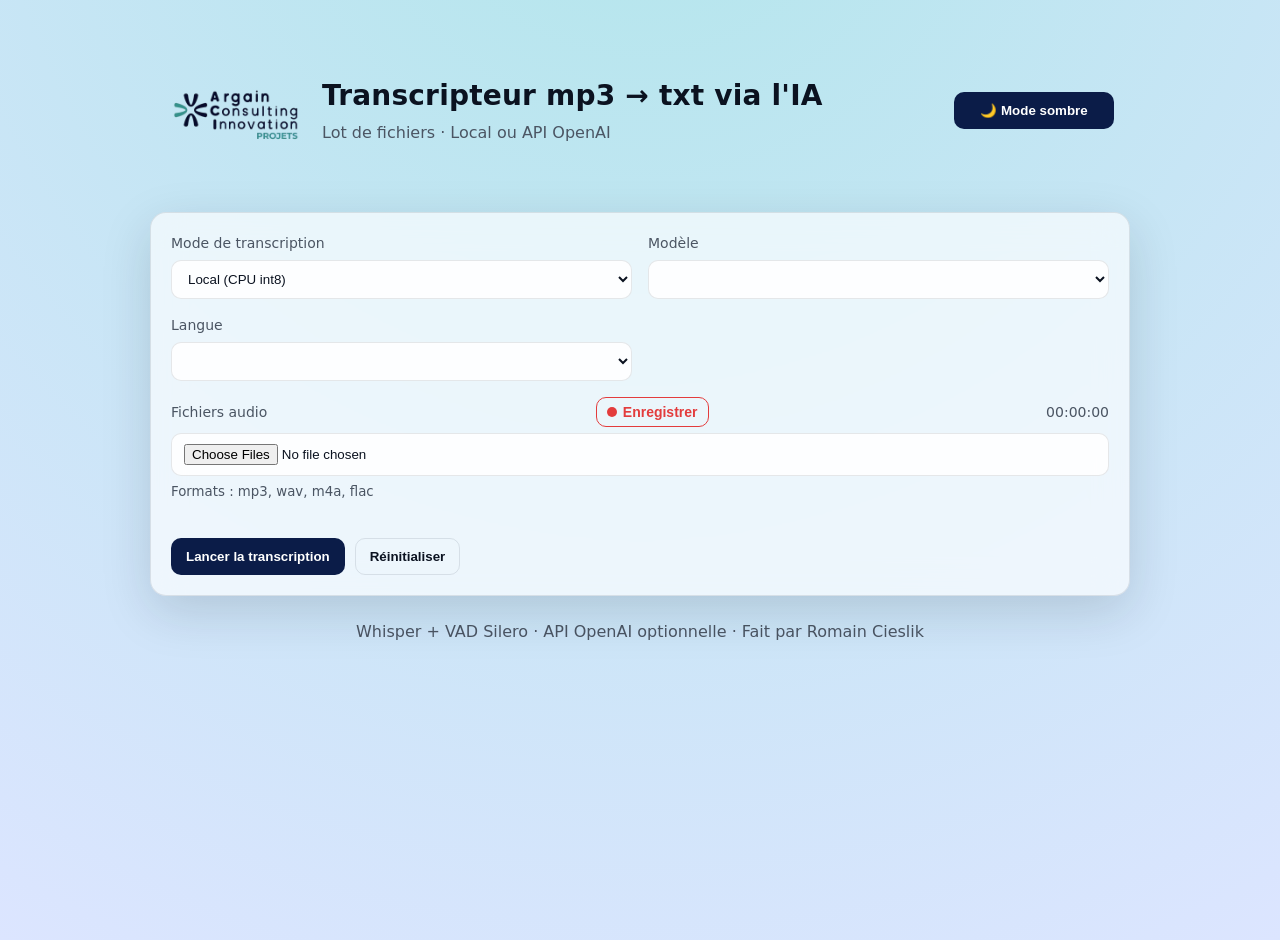
==== templates/index.html @ 2f47aa6f "Merge validé pour v1.2.8" ====
<!doctype html>
<html lang="fr">
  <head>
    <meta charset="utf-8" />
    <meta name="viewport" content="width=device-width, initial-scale=1" />
    <title>ACIPhone</title>
    <script>
      (function(){
        const saved = localStorage.getItem('theme') || (window.matchMedia('(prefers-color-scheme: dark)').matches ? 'dark' : 'light');
        document.documentElement.setAttribute('data-theme', saved);
      })();
    </script>
    <link rel="stylesheet" href="/static/style.css" />
    <link rel="icon" href="/static/icon.ico" type="image/x-icon">
  </head>
  <body>
    <canvas id="bg-particles"></canvas>
    <header class="header">
      <div class="container header-row">
        <div class="brand">
          <img id="logo" src="/static/logo.png" alt="Logo" />
          <div>
            <h1>Transcripteur mp3 → txt via l'IA</h1>
            <p class="subtitle">Lot de fichiers · Local ou API OpenAI</p>
          </div>
        </div>
        <button id="toggle-theme" type="button">🌙 Mode sombre</button>
      </div>
    </header>

    <main class="container card">
      <form id="form" class="grid">
        <div class="field">
          <label for="mode">Mode de transcription</label>
          <select id="mode" name="mode">
            <option value="local">Local (CPU int8)</option>
            <option value="api">API OpenAI</option>
          </select>
        </div>

        <div class="field" id="api-key-wrap" style="display:none">
          <label for="api_key">Clé API OpenAI (facultatif si OPENAI_API_KEY est défini)</label>
          <input id="api_key" name="api_key" type="password" placeholder="sk-..." />
        </div>

        <div class="field" id="output-type-wrap" style="display:none">
          <label for="output_type">Format de sortie</label>
          <select id="output_type" name="output_type">
            <option value="transcription" selected>Transcription uniquement</option>
            <option value="resume">Résumé</option>
            <option value="compte_rendu">Compte rendu</option>
            <option value="note_de_cadrage">Note de cadrage</option>
            <option value="cahier_des_charges">Cahier des charges</option>
            <option value="procedure_technique">Procédure / documentation technique</option>
            <option value="rapport_analyse">Rapport d'analyse / étude de faisabilité</option>
            <option value="support_formation">Support de formation / guide utilisateur</option>
          </select>
        </div>

        <div class="field">
          <label for="model">Modèle</label>
          <select id="model" name="model"></select>
        </div>

        <div class="field">
          <label for="lang">Langue</label>
          <select id="lang" name="lang"></select>
        </div>

        <div class="field full">
          <div class="field-label-row">
            <label for="files">Fichiers audio</label>
            <button id="record-btn" type="button" class="icon-button record">
              <span class="dot" aria-hidden="true"></span>
              Enregistrer
            </button>
            <span id="record-timer" class="record-timer" aria-live="polite">00:00:00</span>
          </div>
          <input id="files" name="files" type="file" multiple accept=".mp3,.wav,.m4a,.flac" />
          <small>Formats : mp3, wav, m4a, flac</small>
          <small id="recording-hint"></small>
          <small id="estimate"></small>
        </div>

        <div class="actions">
          <button id="start" type="submit">Lancer la transcription</button>
          <button id="reset" type="button" class="ghost">Réinitialiser</button>
        </div>
      </form>

      <section id="status" class="status" hidden>
        <div class="progress-wrap"><div class="progress" id="progress" style="width:0%"></div></div>
        <div class="meta">
          <span id="job-id"></span>
          <span id="job-state" class="badge">en attente</span>
        </div>

        <div id="files-list" class="files-list"></div>
        <pre id="logs" class="logs"></pre>

        <div id="downloads" class="actions" style="gap:.5rem;" hidden>

          <button class="button ghost" id="btn-transcription" onclick="downloadTxt(currentJobId, 'transcription', true)">Télécharger la transcription (TXT)</button>
          <button class="button ghost" id="btn-summary" style="display:none;" onclick="downloadTxt(currentJobId, 'summary', true)">Télécharger le document (TXT)</button>
          <button class="button" id="btn-zip" onclick="downloadZip(currentJobId)">Télécharger en ZIP</button>
        </div>
      </section>
    </main>

    <footer class="muted">
      Whisper + VAD Silero · API OpenAI optionnelle · Fait par Romain Cieslik
    </footer>

    <!-- Config envoyée par le serveur (JSON pur, sans commentaire) -->
    <script id="whisper-config" type="application/json">
      {{ {
        "MODELS_LOCAL": models_local,
        "MODELS_CLOUD": models_cloud,
        "LANGS": langs,
        "DEFAULT_MODEL_LOCAL": DEFAULT_MODEL_LOCAL,
        "DEFAULT_LANG": DEFAULT_LANG
      } | tojson }}
    </script>

    <script src="/static/app.js" defer></script>
  </body>
</html>
---- static/style.css ----
:root[data-theme="light"] {
  --bg-radial: radial-gradient(circle at 50% -20%, #B2E6EB, #DCE5FF);
  --bg-linear: linear-gradient(#EAF4F5, #DCE5FF);
  --text: #0B1220;
  --muted: #4B5563;
  --panel-bg: rgba(255, 255, 255, 0.65);
  --panel-border: rgba(15, 23, 42, 0.10);
  --panel-shadow: 0 16px 50px rgba(16, 24, 40, 0.15);
  --btn-fg: #FFFFFF;
  --accent: #0B1C48;
  --accent-hover: linear-gradient(#0B1C48, #009688);
  --accent-2: #009688;
  --input-bg: rgba(255, 255, 255, 0.9);
  --particles-color: rgba(0, 0, 0, 0.3);
  /* Softer pulse for light theme: less darkening, subtle brightening */
  --pulse-min: 0.96;
  --pulse-max: 1.08;
}

:root[data-theme="dark"] {
  --bg-radial: radial-gradient(circle at 50% -50%, #009688, #102B4A);
  --bg-linear: linear-gradient(#102B4A, #009688);
  --text: #E6ECF2;
  --muted: #AAB4C0;
  --panel-bg: rgba(18, 24, 38, 0.55);
  --panel-border: rgba(255, 255, 255, 0.08);
  --panel-shadow: 0 20px 60px rgba(0, 0, 0, 0.45);
  --btn-fg: #0B1C48;
  --accent: #22C1C3;
  --accent-hover: #00796B;
  --accent-2: #00796B;
  --input-bg: rgba(18, 24, 38, 0.8);
  --particles-color: rgba(255, 255, 255, 0.7);
  /* Keep a stronger pulse in dark theme */
  --pulse-min: 0.85;
  --pulse-max: 1.15;
}

* { box-sizing: border-box; }
[hidden] { display: none !important; }

body {
  margin: 0;
  min-height: 100vh;
  background: var(--bg-radial), var(--bg-linear);
  color: var(--text);
  font: 16px/1.5 system-ui, -apple-system, Segoe UI, Roboto, "Helvetica Neue", Arial, "Noto Sans", "Apple Color Emoji", "Segoe UI Emoji";
  position: relative;
}

#bg-particles {
  position: fixed;
  inset: 0;
  width: 100vw;
  height: 100vh;
  z-index: -1;
  pointer-events: none;
  opacity: 0;
  transition: opacity .3s ease;
}

body.transcribing #bg-particles {
  opacity: 0.5;
}

.container {
  width: 100%;
  max-width: 980px;
  margin: 0 auto;
  padding: 0 16px;
}

.header {
  display: flex;
  align-items: center;
  margin-top: 40px;
}

.header-row {
  width: 100%;
  display: flex;
  justify-content: space-between;
  align-items: center;
  gap: 12px;
}

.brand {
  display: flex;
  align-items: center;
  gap: 16px;
}

.brand img {
  height: 140px;
  width: auto;
}

h1 {
  font-size: 28px;
  margin: 0 0 4px;
  letter-spacing: .2px;
}

.subtitle {
  color: var(--muted);
  margin: 0;
}

.card {
  margin-top: 32px;
  background: var(--panel-bg);
  border: 1px solid var(--panel-border);
  border-radius: 16px;
  box-shadow: var(--panel-shadow);
  padding: 20px;
  backdrop-filter: blur(16px);
}

.grid {
  display: grid;
  grid-template-columns: repeat(12, 1fr);
  gap: 16px;
}

.field {
  grid-column: span 6;
  display: flex;
  flex-direction: column;
  gap: 6px;
}

.field.full { grid-column: 1 / -1; }

.field-label-row {
  display: flex;
  align-items: center;
  justify-content: space-between;
  gap: 12px;
}

.icon-button.record {
  gap: 6px;
  background: transparent;
  border: 1px solid #e33c3c;
  color: #e33c3c;
  padding: 6px 10px;
  font-size: 14px;
}

.icon-button.record .dot {
  width: 10px;
  height: 10px;
  border-radius: 999px;
  background: #e33c3c;
  display: inline-block;
}

.record-timer {
  font-variant-numeric: tabular-nums;
  font-size: 14px;
  color: var(--muted);
  min-width: 72px;
  text-align: right;
}

.icon-button.record.is-recording,
.icon-button.record.is-recording:hover {
  background: #e33c3c;
  color: #fff;
  border-color: #b92d2d;
}

.icon-button.record.is-recording .dot {
  background: #fff;
}

.icon-button.record[disabled] {
  opacity: 0.6;
  cursor: not-allowed;
}

label {
  color: var(--muted);
  font-size: 14px;
}

select,
input[type="file"],
input[type="password"] {
  padding: 10px 12px;
  border-radius: 10px;
  border: 1px solid var(--panel-border);
  background: var(--input-bg);
  color: var(--text);
}

small { color: var(--muted); }

.actions {
  grid-column: 1 / -1;
  display: flex;
  gap: 10px;
  margin-top: 8px;
}

button,
.button {
  display: inline-flex;
  align-items: center;
  justify-content: center;
  padding: 10px 14px;
  border-radius: 10px;
  border: 1px solid transparent;
  background: var(--accent);
  color: var(--btn-fg);
  font-weight: 600;
  cursor: pointer;
  text-decoration: none;
  transition: background .2s ease, box-shadow .2s ease;
}

button:hover,
.button:hover {
  background: var(--accent-hover);
  box-shadow: 0 2px 6px rgba(0, 0, 0, 0.2);
}

button:active { transform: translateY(1px); }

button.ghost {
  background: transparent;
  border-color: var(--panel-border);
  color: var(--text);
}

button.danger {
  background: #e33c3c;
  color: #fff;
  border-color: #b92d2d;
}

.status { margin-top: 18px; }

.progress-wrap {
  height: 10px;
  border-radius: 999px;
  background: transparent;
  border: 1px solid var(--panel-border);
  overflow: hidden;
}

.progress {
  height: 100%;
  width: 0%;
  background: linear-gradient(90deg, var(--accent), var(--accent-2));
  transition: width .25s ease;
}

.meta {
  display: flex;
  justify-content: space-between;
  align-items: center;
  margin-top: 8px;
  color: var(--muted);
}

.badge {
  display: inline-block;
  padding: 4px 8px;
  border-radius: 999px;
  background: transparent;
  border: 1px solid var(--panel-border);
  color: var(--text);
  font-size: 12px;
}

.files-list {
  margin-top: 14px;
  display: grid;
  gap: 10px;
}

.file-row {
  display: grid;
  gap: 8px;
  background: transparent;
  border: 1px solid var(--panel-border);
  border-radius: 12px;
  padding: 10px;
}

.file-row .name { font-weight: 600; }

.file-row .row-progress {
  height: 6px;
  background: transparent;
  border: 1px solid var(--panel-border);
  border-radius: 999px;
  overflow: hidden;
}

.file-row .row-progress > div {
  height: 100%;
  width: 0%;
  background: linear-gradient(90deg, var(--accent-2), var(--accent));
  transition: width .25s ease;
}

.file-row .state {
  font-size: 12px;
  color: var(--muted);
}

.logs {
  margin-top: 16px;
  max-height: 320px;
  overflow: auto;
  background: transparent;
  border: 1px solid var(--panel-border);
  border-radius: 12px;
  padding: 12px;
  white-space: pre-wrap;
  word-break: break-word;
}

footer.muted {
  color: var(--muted);
  text-align: center;
  margin: 24px 0;
}

#toggle-theme { min-width: 160px; }

:focus-visible {
  outline: 2px solid var(--accent);
  outline-offset: 2px;
}

body.transcribing::before {
  content: "";
  position: fixed;
  top: -150vh;
  left: -150vw;
  width: 400vw;
  height: 400vh;
  background: var(--bg-radial), var(--bg-linear);
  animation: bg-rotate 6s linear infinite, bg-pulse 6s ease-in-out infinite;
  transform-origin: center;
  z-index: -2;
  pointer-events: none;
  filter: brightness(1);
}

@keyframes bg-rotate {
  from {
    transform: rotate(0deg);
  }
  to {
    transform: rotate(360deg);
  }
}

@keyframes bg-pulse {
  0%, 100% {
    filter: brightness(1);
  }
  25% {
    filter: brightness(var(--pulse-max, 1.3));
  }
  75% {
    filter: brightness(var(--pulse-min, 0.7));
  }
}
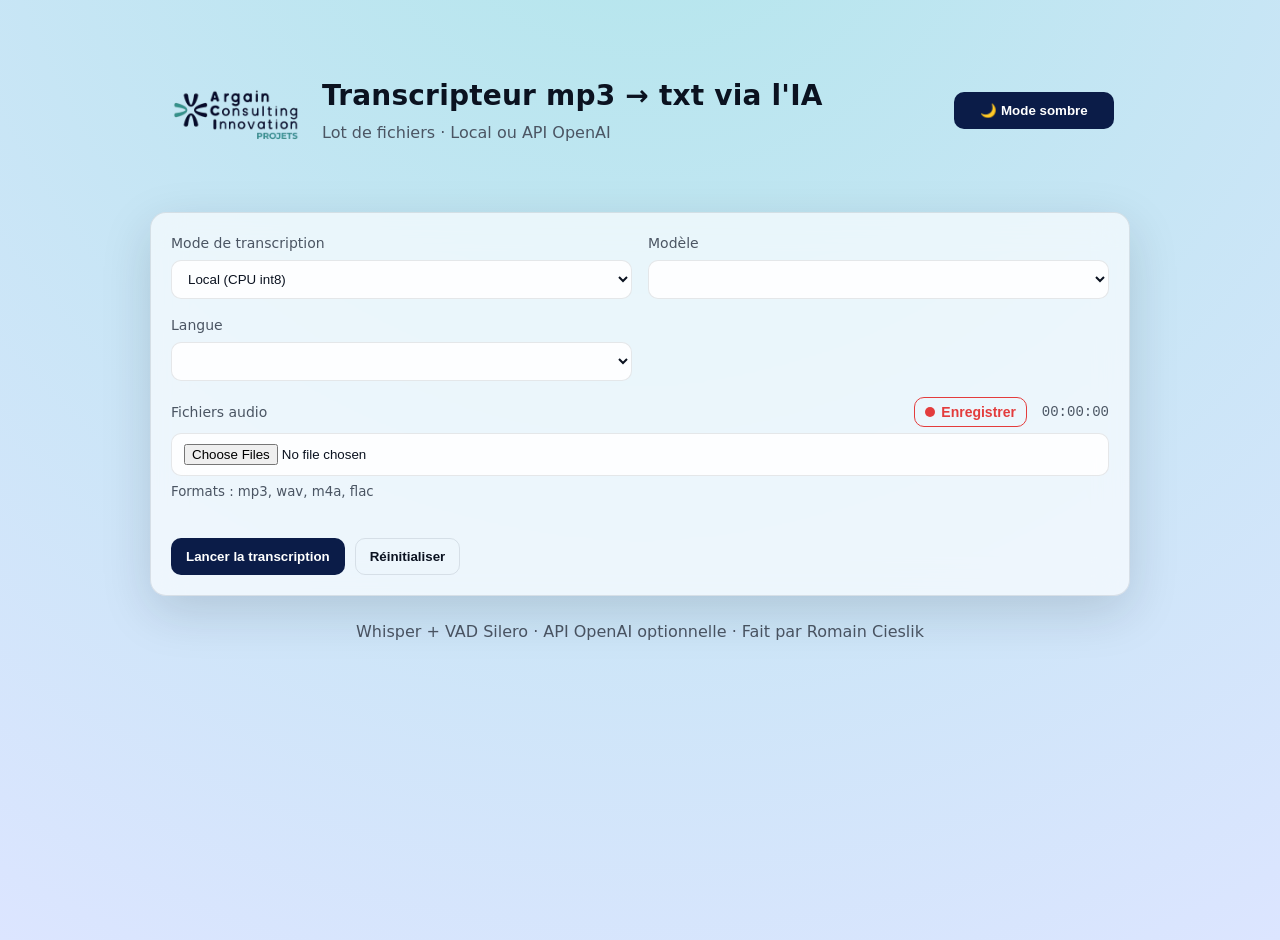
==== commit 5aa77805: "Handle OpenAI chunking and add recording timer" ====
--- a/templates/index.html
+++ b/templates/index.html
@@ -70,11 +70,13 @@
         <div class="field full">
           <div class="field-label-row">
             <label for="files">Fichiers audio</label>
-            <button id="record-btn" type="button" class="icon-button record">
-              <span class="dot" aria-hidden="true"></span>
-              Enregistrer
-            </button>
-            <span id="record-timer" class="record-timer" aria-live="polite">00:00:00</span>
+            <div class="record-controls">
+              <button id="record-btn" type="button" class="icon-button record">
+                <span class="dot" aria-hidden="true"></span>
+                Enregistrer
+              </button>
+              <span id="record-timer" class="record-timer">00:00:00</span>
+            </div>
           </div>
           <input id="files" name="files" type="file" multiple accept=".mp3,.wav,.m4a,.flac" />
           <small>Formats : mp3, wav, m4a, flac</small>
--- a/static/style.css
+++ b/static/style.css
@@ -138,6 +138,12 @@
   gap: 12px;
 }
 
+.record-controls {
+  display: flex;
+  align-items: center;
+  gap: 10px;
+}
+
 .icon-button.record {
   gap: 6px;
   background: transparent;
@@ -155,14 +161,6 @@
   display: inline-block;
 }
 
-.record-timer {
-  font-variant-numeric: tabular-nums;
-  font-size: 14px;
-  color: var(--muted);
-  min-width: 72px;
-  text-align: right;
-}
-
 .icon-button.record.is-recording,
 .icon-button.record.is-recording:hover {
   background: #e33c3c;
@@ -177,6 +175,18 @@
 .icon-button.record[disabled] {
   opacity: 0.6;
   cursor: not-allowed;
+}
+
+.record-timer {
+  font-family: "SFMono-Regular", "Roboto Mono", "Menlo", monospace;
+  font-size: 14px;
+  color: var(--muted);
+  min-width: 72px;
+  text-align: right;
+}
+
+.record-timer.is-recording {
+  color: #e33c3c;
 }
 
 label {
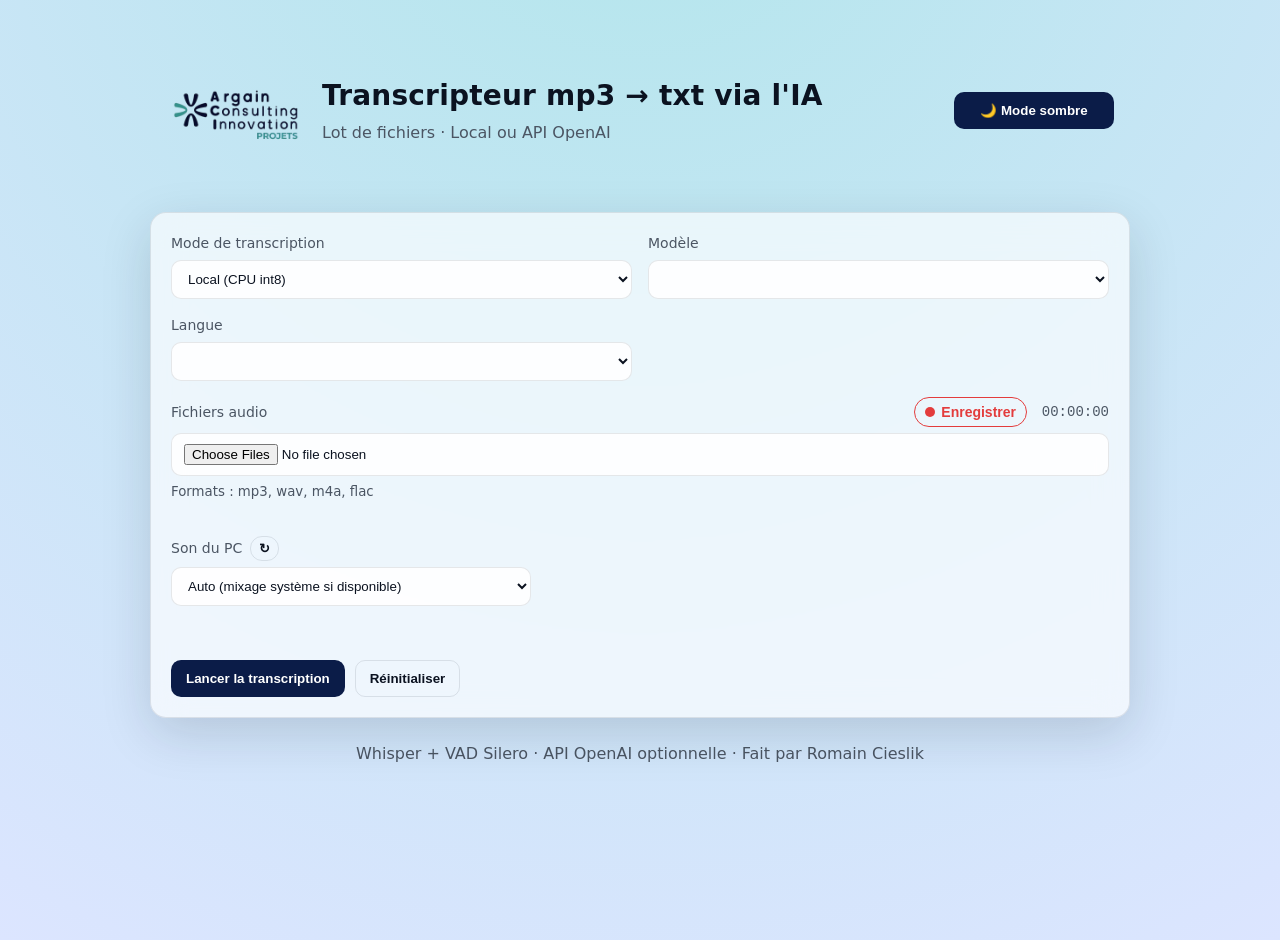
==== commit aafc097e: "Improve PC audio capture options" ====
--- a/templates/index.html
+++ b/templates/index.html
@@ -81,6 +81,17 @@
           <input id="files" name="files" type="file" multiple accept=".mp3,.wav,.m4a,.flac" />
           <small>Formats : mp3, wav, m4a, flac</small>
           <small id="recording-hint"></small>
+          <div id="system-source-wrap" class="recording-source-wrap">
+            <div class="field-label-row">
+              <label for="system-source">Son du PC</label>
+              <button id="system-source-refresh" type="button" class="icon-button mini" title="Actualiser les périphériques audio">↻</button>
+            </div>
+            <select id="system-source">
+              <option value="auto" selected>Auto (mixage système si disponible)</option>
+              <option value="none">Aucun (micro uniquement)</option>
+            </select>
+            <small id="system-source-status" class="muted"></small>
+          </div>
           <small id="estimate"></small>
         </div>
 
--- a/static/style.css
+++ b/static/style.css
@@ -138,6 +138,35 @@
   gap: 12px;
 }
 
+.icon-button {
+  display: inline-flex;
+  align-items: center;
+  justify-content: center;
+  gap: 6px;
+  border: 1px solid var(--panel-border);
+  background: transparent;
+  color: var(--text);
+  padding: 6px 10px;
+  border-radius: 999px;
+  cursor: pointer;
+  transition: background 0.2s ease, color 0.2s ease, border-color 0.2s ease;
+}
+
+.icon-button:hover {
+  background: var(--panel-border);
+}
+
+.icon-button:disabled {
+  opacity: 0.6;
+  cursor: not-allowed;
+}
+
+.icon-button.mini {
+  padding: 4px 8px;
+  border-radius: 12px;
+  font-size: 13px;
+}
+
 .record-controls {
   display: flex;
   align-items: center;
@@ -175,6 +204,54 @@
 .icon-button.record[disabled] {
   opacity: 0.6;
   cursor: not-allowed;
+}
+
+.recording-source-wrap {
+  display: flex;
+  flex-direction: column;
+  gap: 6px;
+  margin-top: 4px;
+}
+
+.recording-source-wrap select {
+  max-width: 360px;
+}
+
+.recording-source-wrap .field-label-row {
+  justify-content: flex-start;
+  gap: 8px;
+}
+
+#recording-hint {
+  min-height: 18px;
+}
+
+#recording-hint.is-error {
+  color: #e33c3c;
+}
+
+#recording-hint.is-warning {
+  color: #f59f00;
+}
+
+#recording-hint.is-success {
+  color: #1e9b6a;
+}
+
+#system-source-status {
+  min-height: 18px;
+}
+
+#system-source-status.is-error {
+  color: #e33c3c;
+}
+
+#system-source-status.is-warning {
+  color: #f59f00;
+}
+
+#system-source-status.is-success {
+  color: #1e9b6a;
 }
 
 .record-timer {
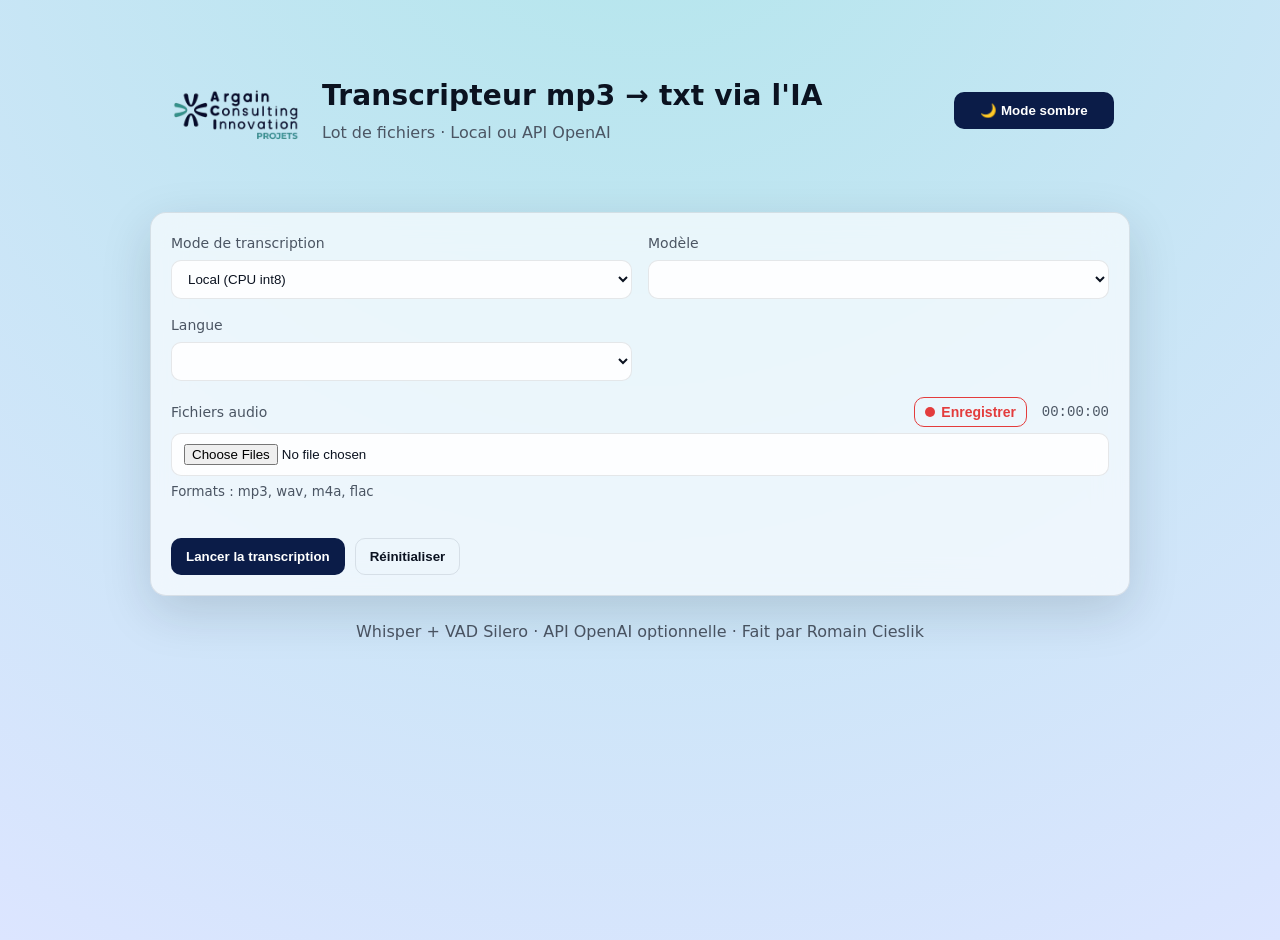
==== commit d644fcfb: "Improve system audio capture in recorder" ====
--- a/templates/index.html
+++ b/templates/index.html
@@ -81,17 +81,6 @@
           <input id="files" name="files" type="file" multiple accept=".mp3,.wav,.m4a,.flac" />
           <small>Formats : mp3, wav, m4a, flac</small>
           <small id="recording-hint"></small>
-          <div id="system-source-wrap" class="recording-source-wrap">
-            <div class="field-label-row">
-              <label for="system-source">Son du PC</label>
-              <button id="system-source-refresh" type="button" class="icon-button mini" title="Actualiser les périphériques audio">↻</button>
-            </div>
-            <select id="system-source">
-              <option value="auto" selected>Auto (mixage système si disponible)</option>
-              <option value="none">Aucun (micro uniquement)</option>
-            </select>
-            <small id="system-source-status" class="muted"></small>
-          </div>
           <small id="estimate"></small>
         </div>
 
--- a/static/style.css
+++ b/static/style.css
@@ -138,35 +138,6 @@
   gap: 12px;
 }
 
-.icon-button {
-  display: inline-flex;
-  align-items: center;
-  justify-content: center;
-  gap: 6px;
-  border: 1px solid var(--panel-border);
-  background: transparent;
-  color: var(--text);
-  padding: 6px 10px;
-  border-radius: 999px;
-  cursor: pointer;
-  transition: background 0.2s ease, color 0.2s ease, border-color 0.2s ease;
-}
-
-.icon-button:hover {
-  background: var(--panel-border);
-}
-
-.icon-button:disabled {
-  opacity: 0.6;
-  cursor: not-allowed;
-}
-
-.icon-button.mini {
-  padding: 4px 8px;
-  border-radius: 12px;
-  font-size: 13px;
-}
-
 .record-controls {
   display: flex;
   align-items: center;
@@ -204,54 +175,6 @@
 .icon-button.record[disabled] {
   opacity: 0.6;
   cursor: not-allowed;
-}
-
-.recording-source-wrap {
-  display: flex;
-  flex-direction: column;
-  gap: 6px;
-  margin-top: 4px;
-}
-
-.recording-source-wrap select {
-  max-width: 360px;
-}
-
-.recording-source-wrap .field-label-row {
-  justify-content: flex-start;
-  gap: 8px;
-}
-
-#recording-hint {
-  min-height: 18px;
-}
-
-#recording-hint.is-error {
-  color: #e33c3c;
-}
-
-#recording-hint.is-warning {
-  color: #f59f00;
-}
-
-#recording-hint.is-success {
-  color: #1e9b6a;
-}
-
-#system-source-status {
-  min-height: 18px;
-}
-
-#system-source-status.is-error {
-  color: #e33c3c;
-}
-
-#system-source-status.is-warning {
-  color: #f59f00;
-}
-
-#system-source-status.is-success {
-  color: #1e9b6a;
 }
 
 .record-timer {
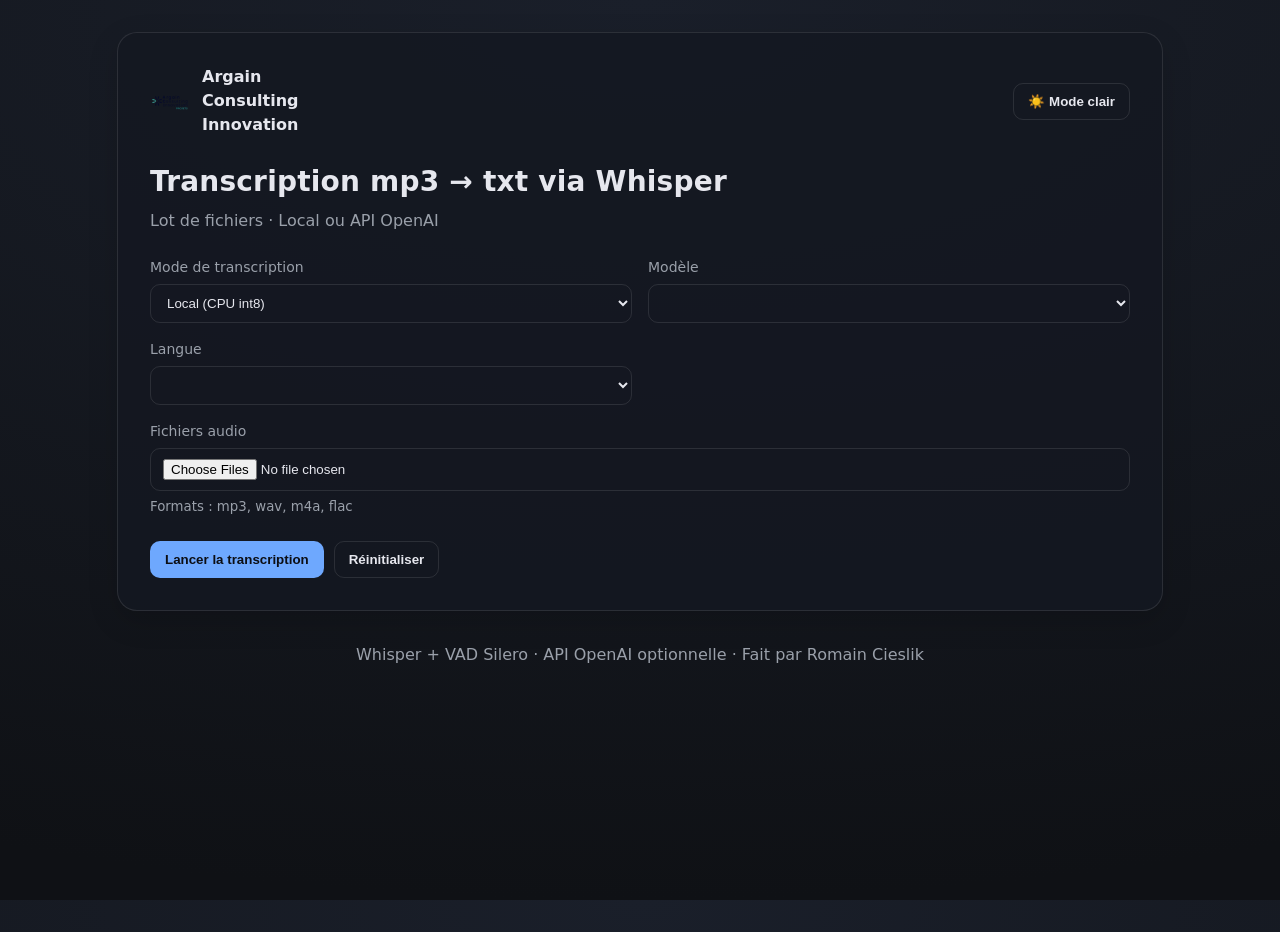
==== commit 28d1f9bc: "Merge d67a4af0b7e5b9cb097312ed5dc51af254801364 into 412ed2535ea4704cc6b42a81c6e562db185085bc" ====
--- a/templates/index.html
+++ b/templates/index.html
@@ -1,34 +1,25 @@
 <!doctype html>
-<html lang="fr">
+<html lang="fr" data-theme="dark">
   <head>
     <meta charset="utf-8" />
     <meta name="viewport" content="width=device-width, initial-scale=1" />
-    <title>ACIPhone</title>
-    <script>
-      (function(){
-        const saved = localStorage.getItem('theme') || (window.matchMedia('(prefers-color-scheme: dark)').matches ? 'dark' : 'light');
-        document.documentElement.setAttribute('data-theme', saved);
-      })();
-    </script>
+    <title>Transcripteur Whisper</title>
     <link rel="stylesheet" href="/static/style.css" />
-    <link rel="icon" href="/static/icon.ico" type="image/x-icon">
+    <link rel="icon" href="/static/icon.ico" type="image/x-icon" />
   </head>
   <body>
-    <canvas id="bg-particles"></canvas>
-    <header class="header">
-      <div class="container header-row">
+    <main class="container card">
+      <div class="header-row">
         <div class="brand">
-          <img id="logo" src="/static/logo.png" alt="Logo" />
-          <div>
-            <h1>Transcripteur mp3 → txt via l'IA</h1>
-            <p class="subtitle">Lot de fichiers · Local ou API OpenAI</p>
-          </div>
+          <img src="/static/logo.png" alt="Argain Consulting Innovation" />
+          <span>Argain<br />Consulting<br />Innovation</span>
         </div>
-        <button id="toggle-theme" type="button">🌙 Mode sombre</button>
+        <button id="toggle-theme" type="button" class="ghost">☀️ Mode clair</button>
       </div>
-    </header>
 
-    <main class="container card">
+      <h1>Transcription mp3 → txt via Whisper</h1>
+      <p class="subtitle">Lot de fichiers · Local ou API OpenAI</p>
+
       <form id="form" class="grid">
         <div class="field">
           <label for="mode">Mode de transcription</label>
@@ -46,14 +37,10 @@
         <div class="field" id="output-type-wrap" style="display:none">
           <label for="output_type">Format de sortie</label>
           <select id="output_type" name="output_type">
-            <option value="transcription" selected>Transcription uniquement</option>
             <option value="resume">Résumé</option>
-            <option value="compte_rendu">Compte rendu</option>
-            <option value="note_de_cadrage">Note de cadrage</option>
+            <option value="compte_rendu">Compte-rendu</option>
             <option value="cahier_des_charges">Cahier des charges</option>
-            <option value="procedure_technique">Procédure / documentation technique</option>
-            <option value="rapport_analyse">Rapport d'analyse / étude de faisabilité</option>
-            <option value="support_formation">Support de formation / guide utilisateur</option>
+            <option value="notes_de_cadrage">Notes de cadrage</option>
           </select>
         </div>
 
@@ -68,20 +55,9 @@
         </div>
 
         <div class="field full">
-          <div class="field-label-row">
-            <label for="files">Fichiers audio</label>
-            <div class="record-controls">
-              <button id="record-btn" type="button" class="icon-button record">
-                <span class="dot" aria-hidden="true"></span>
-                Enregistrer
-              </button>
-              <span id="record-timer" class="record-timer">00:00:00</span>
-            </div>
-          </div>
+          <label for="files">Fichiers audio</label>
           <input id="files" name="files" type="file" multiple accept=".mp3,.wav,.m4a,.flac" />
           <small>Formats : mp3, wav, m4a, flac</small>
-          <small id="recording-hint"></small>
-          <small id="estimate"></small>
         </div>
 
         <div class="actions">
@@ -101,15 +77,14 @@
         <pre id="logs" class="logs"></pre>
 
         <div id="downloads" class="actions" style="gap:.5rem;" hidden>
-
           <button class="button ghost" id="btn-transcription" onclick="downloadTxt(currentJobId, 'transcription', true)">Télécharger la transcription (TXT)</button>
-          <button class="button ghost" id="btn-summary" style="display:none;" onclick="downloadTxt(currentJobId, 'summary', true)">Télécharger le document (TXT)</button>
+          <button class="button ghost" id="btn-summary" style="display:none;" onclick="downloadTxt(currentJobId, 'summary', true)">Télécharger le résumé (TXT)</button>
           <button class="button" id="btn-zip" onclick="downloadZip(currentJobId)">Télécharger en ZIP</button>
         </div>
       </section>
     </main>
 
-    <footer class="muted">
+    <footer class="container muted">
       Whisper + VAD Silero · API OpenAI optionnelle · Fait par Romain Cieslik
     </footer>
 
@@ -126,4 +101,4 @@
 
     <script src="/static/app.js" defer></script>
   </body>
-</html>+</html>
--- a/static/style.css
+++ b/static/style.css
@@ -1,384 +1,107 @@
-:root[data-theme="light"] {
-  --bg-radial: radial-gradient(circle at 50% -20%, #B2E6EB, #DCE5FF);
-  --bg-linear: linear-gradient(#EAF4F5, #DCE5FF);
-  --text: #0B1220;
-  --muted: #4B5563;
-  --panel-bg: rgba(255, 255, 255, 0.65);
-  --panel-border: rgba(15, 23, 42, 0.10);
-  --panel-shadow: 0 16px 50px rgba(16, 24, 40, 0.15);
-  --btn-fg: #FFFFFF;
-  --accent: #0B1C48;
-  --accent-hover: linear-gradient(#0B1C48, #009688);
-  --accent-2: #009688;
-  --input-bg: rgba(255, 255, 255, 0.9);
-  --particles-color: rgba(0, 0, 0, 0.3);
-  /* Softer pulse for light theme: less darkening, subtle brightening */
-  --pulse-min: 0.96;
-  --pulse-max: 1.08;
+/* Theme variables */
+:root[data-theme="dark"] {
+  --bg: radial-gradient(145% 100% at 50% 0%, #1a1f2a 0%, #0f1115 100%);
+  --card: rgba(21, 24, 33, 0.85);
+  --text: #e6e7ee;
+  --muted: #9aa0aa;
+  --accent: #6ea8fe;
+  --accent-2: #84e1bc;
+  --border: rgba(255, 255, 255, 0.1);
+  --btn-fg: #0c0e13;
 }
 
-:root[data-theme="dark"] {
-  --bg-radial: radial-gradient(circle at 50% -50%, #009688, #102B4A);
-  --bg-linear: linear-gradient(#102B4A, #009688);
-  --text: #E6ECF2;
-  --muted: #AAB4C0;
-  --panel-bg: rgba(18, 24, 38, 0.55);
-  --panel-border: rgba(255, 255, 255, 0.08);
-  --panel-shadow: 0 20px 60px rgba(0, 0, 0, 0.45);
-  --btn-fg: #0B1C48;
-  --accent: #22C1C3;
-  --accent-hover: #00796B;
-  --accent-2: #00796B;
-  --input-bg: rgba(18, 24, 38, 0.8);
-  --particles-color: rgba(255, 255, 255, 0.7);
-  /* Keep a stronger pulse in dark theme */
-  --pulse-min: 0.85;
-  --pulse-max: 1.15;
+:root[data-theme="light"] {
+  --bg: linear-gradient(180deg, #f6f7fb, #dee1e7);
+  --card: rgba(255, 255, 255, 0.8);
+  --text: #151821;
+  --muted: #5b6472;
+  --accent: #2f6df6;
+  --accent-2: #25b78b;
+  --border: rgba(0, 0, 0, 0.1);
+  --btn-fg: #ffffff;
 }
 
-* { box-sizing: border-box; }
+html, body { height: 100%; }
 [hidden] { display: none !important; }
 
 body {
   margin: 0;
-  min-height: 100vh;
-  background: var(--bg-radial), var(--bg-linear);
+  background: var(--bg);
   color: var(--text);
-  font: 16px/1.5 system-ui, -apple-system, Segoe UI, Roboto, "Helvetica Neue", Arial, "Noto Sans", "Apple Color Emoji", "Segoe UI Emoji";
-  position: relative;
-}
-
-#bg-particles {
-  position: fixed;
-  inset: 0;
-  width: 100vw;
-  height: 100vh;
-  z-index: -1;
-  pointer-events: none;
-  opacity: 0;
-  transition: opacity .3s ease;
-}
-
-body.transcribing #bg-particles {
-  opacity: 0.5;
+  font: 16px/1.5 system-ui, -apple-system, Segoe UI, Roboto, "Helvetica Neue", Arial;
 }
 
 .container {
   width: 100%;
   max-width: 980px;
-  margin: 0 auto;
+  margin: 32px auto;
   padding: 0 16px;
 }
 
-.header {
-  display: flex;
-  align-items: center;
-  margin-top: 40px;
+h1 { font-size: 28px; margin: 0 0 6px; letter-spacing: .2px; }
+.subtitle { color: var(--muted); margin: 0 0 24px; }
+
+.card {
+  background: var(--card);
+  border: 1px solid var(--border);
+  border-radius: 20px;
+  box-shadow: 0 10px 30px rgba(0,0,0,.15);
+  padding: 32px;
 }
 
-.header-row {
-  width: 100%;
-  display: flex;
-  justify-content: space-between;
-  align-items: center;
-  gap: 12px;
+.header-row { display: flex; justify-content: space-between; align-items: center; margin-bottom: 24px; }
+.brand { display: flex; align-items: center; gap: 12px; font-weight: 600; }
+.brand img { height: 40px; }
+
+.grid { display: grid; grid-template-columns: repeat(12, 1fr); gap: 16px; }
+.field { grid-column: span 6; display: flex; flex-direction: column; gap: 6px; }
+.field.full { grid-column: 1 / -1; }
+label { color: var(--muted); font-size: 14px; }
+select, input[type="file"], input[type="password"] {
+  padding: 10px 12px; border-radius: 10px; border: 1px solid var(--border);
+  background: transparent; color: var(--text);
 }
-
-.brand {
-  display: flex;
-  align-items: center;
-  gap: 16px;
-}
-
-.brand img {
-  height: 140px;
-  width: auto;
-}
-
-h1 {
-  font-size: 28px;
-  margin: 0 0 4px;
-  letter-spacing: .2px;
-}
-
-.subtitle {
-  color: var(--muted);
-  margin: 0;
-}
-
-.card {
-  margin-top: 32px;
-  background: var(--panel-bg);
-  border: 1px solid var(--panel-border);
-  border-radius: 16px;
-  box-shadow: var(--panel-shadow);
-  padding: 20px;
-  backdrop-filter: blur(16px);
-}
-
-.grid {
-  display: grid;
-  grid-template-columns: repeat(12, 1fr);
-  gap: 16px;
-}
-
-.field {
-  grid-column: span 6;
-  display: flex;
-  flex-direction: column;
-  gap: 6px;
-}
-
-.field.full { grid-column: 1 / -1; }
-
-.field-label-row {
-  display: flex;
-  align-items: center;
-  justify-content: space-between;
-  gap: 12px;
-}
-
-.record-controls {
-  display: flex;
-  align-items: center;
-  gap: 10px;
-}
-
-.icon-button.record {
-  gap: 6px;
-  background: transparent;
-  border: 1px solid #e33c3c;
-  color: #e33c3c;
-  padding: 6px 10px;
-  font-size: 14px;
-}
-
-.icon-button.record .dot {
-  width: 10px;
-  height: 10px;
-  border-radius: 999px;
-  background: #e33c3c;
-  display: inline-block;
-}
-
-.icon-button.record.is-recording,
-.icon-button.record.is-recording:hover {
-  background: #e33c3c;
-  color: #fff;
-  border-color: #b92d2d;
-}
-
-.icon-button.record.is-recording .dot {
-  background: #fff;
-}
-
-.icon-button.record[disabled] {
-  opacity: 0.6;
-  cursor: not-allowed;
-}
-
-.record-timer {
-  font-family: "SFMono-Regular", "Roboto Mono", "Menlo", monospace;
-  font-size: 14px;
-  color: var(--muted);
-  min-width: 72px;
-  text-align: right;
-}
-
-.record-timer.is-recording {
-  color: #e33c3c;
-}
-
-label {
-  color: var(--muted);
-  font-size: 14px;
-}
-
-select,
-input[type="file"],
-input[type="password"] {
-  padding: 10px 12px;
-  border-radius: 10px;
-  border: 1px solid var(--panel-border);
-  background: var(--input-bg);
-  color: var(--text);
-}
-
 small { color: var(--muted); }
 
-.actions {
-  grid-column: 1 / -1;
-  display: flex;
-  gap: 10px;
-  margin-top: 8px;
+.actions { grid-column: 1 / -1; display: flex; gap: 10px; margin-top: 8px; }
+
+button, .button {
+  display: inline-flex; align-items: center; justify-content: center;
+  padding: 10px 14px; border-radius: 10px; border: 1px solid transparent;
+  background: var(--accent); color: var(--btn-fg); font-weight: 600; cursor: pointer; text-decoration: none;
 }
-
-button,
-.button {
-  display: inline-flex;
-  align-items: center;
-  justify-content: center;
-  padding: 10px 14px;
-  border-radius: 10px;
-  border: 1px solid transparent;
-  background: var(--accent);
-  color: var(--btn-fg);
-  font-weight: 600;
-  cursor: pointer;
-  text-decoration: none;
-  transition: background .2s ease, box-shadow .2s ease;
-}
-
-button:hover,
-.button:hover {
-  background: var(--accent-hover);
-  box-shadow: 0 2px 6px rgba(0, 0, 0, 0.2);
-}
-
-button:active { transform: translateY(1px); }
-
-button.ghost {
-  background: transparent;
-  border-color: var(--panel-border);
-  color: var(--text);
-}
-
-button.danger {
-  background: #e33c3c;
-  color: #fff;
-  border-color: #b92d2d;
-}
+button.ghost { background: transparent; border-color: var(--border); color: var(--text); }
+button.danger { background: #e5484d; color: #fff; }
 
 .status { margin-top: 18px; }
-
 .progress-wrap {
-  height: 10px;
-  border-radius: 999px;
-  background: transparent;
-  border: 1px solid var(--panel-border);
+  height: 10px; border-radius: 999px; background: transparent; border: 1px solid var(--border);
   overflow: hidden;
 }
-
 .progress {
-  height: 100%;
-  width: 0%;
+  height: 100%; width: 0%;
   background: linear-gradient(90deg, var(--accent), var(--accent-2));
   transition: width .25s ease;
 }
-
-.meta {
-  display: flex;
-  justify-content: space-between;
-  align-items: center;
-  margin-top: 8px;
-  color: var(--muted);
+.meta { display: flex; justify-content: space-between; align-items: center; margin-top: 8px; color: var(--muted); }
+.badge {
+  display: inline-block; padding: 4px 8px; border-radius: 999px; background: transparent; border: 1px solid var(--border);
+  color: var(--text); font-size: 12px;
 }
 
-.badge {
-  display: inline-block;
-  padding: 4px 8px;
-  border-radius: 999px;
-  background: transparent;
-  border: 1px solid var(--panel-border);
-  color: var(--text);
-  font-size: 12px;
+.files-list { margin-top: 14px; display: grid; gap: 10px; }
+.file-row {
+  display: grid; gap: 8px; background: transparent; border: 1px solid var(--border); border-radius: 12px; padding: 10px;
+}
+.file-row .name { font-weight: 600; }
+.file-row .row-progress { height: 6px; background: transparent; border:1px solid var(--border); border-radius:999px; overflow:hidden; }
+.file-row .row-progress > div { height:100%; width:0%; background: linear-gradient(90deg, var(--accent-2), var(--accent)); transition: width .25s ease; }
+.file-row .state { font-size: 12px; color: var(--muted); }
+
+.logs {
+  margin-top: 16px; max-height: 320px; overflow: auto;
+  background: transparent; border: 1px solid var(--border); border-radius: 12px; padding: 12px;
+  white-space: pre-wrap; word-break: break-word;
 }
 
-.files-list {
-  margin-top: 14px;
-  display: grid;
-  gap: 10px;
-}
-
-.file-row {
-  display: grid;
-  gap: 8px;
-  background: transparent;
-  border: 1px solid var(--panel-border);
-  border-radius: 12px;
-  padding: 10px;
-}
-
-.file-row .name { font-weight: 600; }
-
-.file-row .row-progress {
-  height: 6px;
-  background: transparent;
-  border: 1px solid var(--panel-border);
-  border-radius: 999px;
-  overflow: hidden;
-}
-
-.file-row .row-progress > div {
-  height: 100%;
-  width: 0%;
-  background: linear-gradient(90deg, var(--accent-2), var(--accent));
-  transition: width .25s ease;
-}
-
-.file-row .state {
-  font-size: 12px;
-  color: var(--muted);
-}
-
-.logs {
-  margin-top: 16px;
-  max-height: 320px;
-  overflow: auto;
-  background: transparent;
-  border: 1px solid var(--panel-border);
-  border-radius: 12px;
-  padding: 12px;
-  white-space: pre-wrap;
-  word-break: break-word;
-}
-
-footer.muted {
-  color: var(--muted);
-  text-align: center;
-  margin: 24px 0;
-}
-
-#toggle-theme { min-width: 160px; }
-
-:focus-visible {
-  outline: 2px solid var(--accent);
-  outline-offset: 2px;
-}
-
-body.transcribing::before {
-  content: "";
-  position: fixed;
-  top: -150vh;
-  left: -150vw;
-  width: 400vw;
-  height: 400vh;
-  background: var(--bg-radial), var(--bg-linear);
-  animation: bg-rotate 6s linear infinite, bg-pulse 6s ease-in-out infinite;
-  transform-origin: center;
-  z-index: -2;
-  pointer-events: none;
-  filter: brightness(1);
-}
-
-@keyframes bg-rotate {
-  from {
-    transform: rotate(0deg);
-  }
-  to {
-    transform: rotate(360deg);
-  }
-}
-
-@keyframes bg-pulse {
-  0%, 100% {
-    filter: brightness(1);
-  }
-  25% {
-    filter: brightness(var(--pulse-max, 1.3));
-  }
-  75% {
-    filter: brightness(var(--pulse-min, 0.7));
-  }
-}
-
+footer.muted { color: var(--muted); text-align: center; margin-bottom: 24px; }
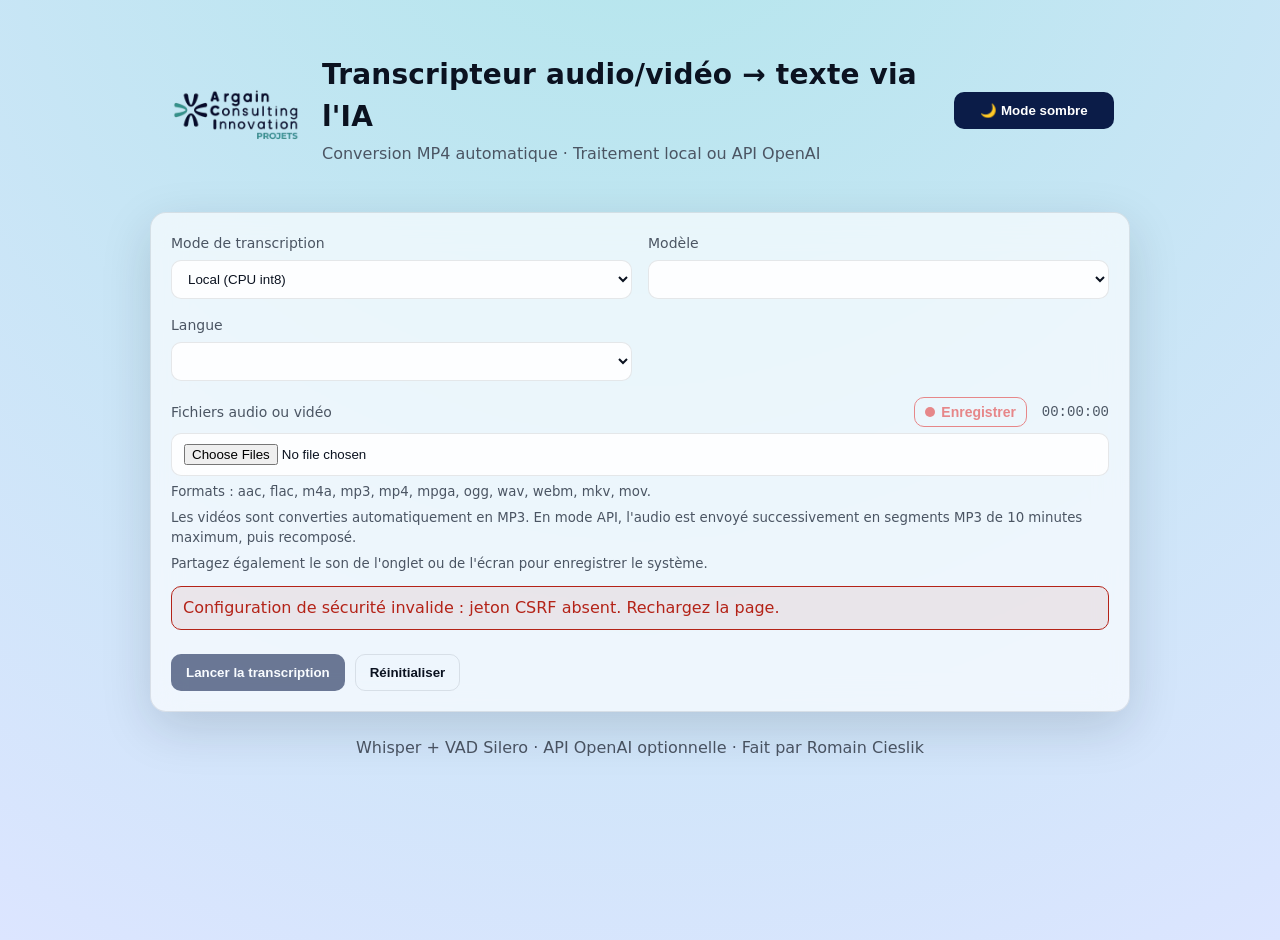
==== commit 1854f134: "convert mp4 + segmenter long fichier pour api" ====
--- a/templates/index.html
+++ b/templates/index.html
@@ -1,25 +1,34 @@
 <!doctype html>
-<html lang="fr" data-theme="dark">
+<html lang="fr">
   <head>
     <meta charset="utf-8" />
     <meta name="viewport" content="width=device-width, initial-scale=1" />
     <title>Transcripteur Whisper</title>
+    <script>
+      (function(){
+        const saved = localStorage.getItem('theme') || (window.matchMedia('(prefers-color-scheme: dark)').matches ? 'dark' : 'light');
+        document.documentElement.setAttribute('data-theme', saved);
+      })();
+    </script>
     <link rel="stylesheet" href="/static/style.css" />
-    <link rel="icon" href="/static/icon.ico" type="image/x-icon" />
+    <link rel="icon" href="/static/icon.ico" type="image/x-icon">
   </head>
   <body>
+    <canvas id="bg-particles"></canvas>
+    <header class="header">
+      <div class="container header-row">
+        <div class="brand">
+          <img id="logo" src="/static/logo.png" alt="Logo" />
+          <div>
+            <h1>Transcripteur audio/vidéo → texte via l'IA</h1>
+            <p class="subtitle">Conversion MP4 automatique · Traitement local ou API OpenAI</p>
+          </div>
+        </div>
+        <button id="toggle-theme" type="button">🌙 Mode sombre</button>
+      </div>
+    </header>
+
     <main class="container card">
-      <div class="header-row">
-        <div class="brand">
-          <img src="/static/logo.png" alt="Argain Consulting Innovation" />
-          <span>Argain<br />Consulting<br />Innovation</span>
-        </div>
-        <button id="toggle-theme" type="button" class="ghost">☀️ Mode clair</button>
-      </div>
-
-      <h1>Transcription mp3 → txt via Whisper</h1>
-      <p class="subtitle">Lot de fichiers · Local ou API OpenAI</p>
-
       <form id="form" class="grid">
         <div class="field">
           <label for="mode">Mode de transcription</label>
@@ -37,10 +46,14 @@
         <div class="field" id="output-type-wrap" style="display:none">
           <label for="output_type">Format de sortie</label>
           <select id="output_type" name="output_type">
+            <option value="transcription" selected>Transcription uniquement</option>
             <option value="resume">Résumé</option>
-            <option value="compte_rendu">Compte-rendu</option>
+            <option value="compte_rendu">Compte rendu</option>
+            <option value="note_de_cadrage">Note de cadrage</option>
             <option value="cahier_des_charges">Cahier des charges</option>
-            <option value="notes_de_cadrage">Notes de cadrage</option>
+            <option value="procedure_technique">Procédure / documentation technique</option>
+            <option value="rapport_analyse">Rapport d'analyse / étude de faisabilité</option>
+            <option value="support_formation">Support de formation / guide utilisateur</option>
           </select>
         </div>
 
@@ -55,9 +68,22 @@
         </div>
 
         <div class="field full">
-          <label for="files">Fichiers audio</label>
-          <input id="files" name="files" type="file" multiple accept=".mp3,.wav,.m4a,.flac" />
-          <small>Formats : mp3, wav, m4a, flac</small>
+          <div class="field-label-row">
+            <label for="files">Fichiers audio ou vidéo</label>
+            <div class="record-controls">
+              <button id="record-btn" type="button" class="icon-button record">
+                <span class="dot" aria-hidden="true"></span>
+                Enregistrer
+              </button>
+              <span id="record-timer" class="record-timer">00:00:00</span>
+            </div>
+          </div>
+          <input id="files" name="files" type="file" multiple accept=".aac,.flac,.m4a,.mp3,.mp4,.mpga,.ogg,.wav,.webm,.mkv,.mov" />
+          <small>Formats : aac, flac, m4a, mp3, mp4, mpga, ogg, wav, webm, mkv, mov.</small>
+          <small>Les vidéos sont converties automatiquement en MP3. En mode API, l'audio est envoyé successivement en segments MP3 de 10 minutes maximum, puis recomposé.</small>
+          <small id="recording-hint"></small>
+          <small id="estimate"></small>
+          <div id="form-error" class="form-error" role="alert" hidden></div>
         </div>
 
         <div class="actions">
@@ -66,8 +92,8 @@
         </div>
       </form>
 
-      <section id="status" class="status" hidden>
-        <div class="progress-wrap"><div class="progress" id="progress" style="width:0%"></div></div>
+      <section id="status" class="status" aria-live="polite" hidden>
+        <div class="progress-wrap" id="progress-wrap" role="progressbar" aria-label="Progression globale" aria-valuemin="0" aria-valuemax="100" aria-valuenow="0"><div class="progress" id="progress" style="width:0%"></div></div>
         <div class="meta">
           <span id="job-id"></span>
           <span id="job-state" class="badge">en attente</span>
@@ -77,14 +103,15 @@
         <pre id="logs" class="logs"></pre>
 
         <div id="downloads" class="actions" style="gap:.5rem;" hidden>
-          <button class="button ghost" id="btn-transcription" onclick="downloadTxt(currentJobId, 'transcription', true)">Télécharger la transcription (TXT)</button>
-          <button class="button ghost" id="btn-summary" style="display:none;" onclick="downloadTxt(currentJobId, 'summary', true)">Télécharger le résumé (TXT)</button>
-          <button class="button" id="btn-zip" onclick="downloadZip(currentJobId)">Télécharger en ZIP</button>
+
+          <button type="button" class="button ghost" id="btn-transcription">Télécharger la transcription (TXT)</button>
+          <button type="button" class="button ghost" id="btn-summary" style="display:none;">Télécharger le document (TXT)</button>
+          <button type="button" class="button" id="btn-zip">Télécharger en ZIP</button>
         </div>
       </section>
     </main>
 
-    <footer class="container muted">
+    <footer class="muted">
       Whisper + VAD Silero · API OpenAI optionnelle · Fait par Romain Cieslik
     </footer>
 
@@ -95,7 +122,14 @@
         "MODELS_CLOUD": models_cloud,
         "LANGS": langs,
         "DEFAULT_MODEL_LOCAL": DEFAULT_MODEL_LOCAL,
-        "DEFAULT_LANG": DEFAULT_LANG
+        "DEFAULT_LANG": DEFAULT_LANG,
+        "nativeRecorderAvailable": native_recording_available,
+        "supportedExtensions": supported_extensions,
+        "maxUploadMb": max_upload_mb,
+        "maxJobUploadMb": max_job_upload_mb,
+        "maxFiles": max_files,
+        "apiChunkMinutes": api_chunk_minutes,
+        "csrfToken": csrf_token
       } | tojson }}
     </script>
 
--- a/static/style.css
+++ b/static/style.css
@@ -1,107 +1,460 @@
-/* Theme variables */
+:root[data-theme="light"] {
+  --bg-radial: radial-gradient(circle at 50% -20%, #B2E6EB, #DCE5FF);
+  --bg-linear: linear-gradient(#EAF4F5, #DCE5FF);
+  --text: #0B1220;
+  --muted: #4B5563;
+  --panel-bg: rgba(255, 255, 255, 0.65);
+  --panel-border: rgba(15, 23, 42, 0.10);
+  --panel-shadow: 0 16px 50px rgba(16, 24, 40, 0.15);
+  --btn-fg: #FFFFFF;
+  --accent: #0B1C48;
+  --accent-hover: linear-gradient(#0B1C48, #009688);
+  --accent-2: #009688;
+  --input-bg: rgba(255, 255, 255, 0.9);
+  --particles-color: rgba(0, 0, 0, 0.3);
+  --danger: #B42318;
+  --danger-bg: rgba(180, 35, 24, 0.08);
+  --warning: #8A4B08;
+  --warning-bg: rgba(245, 158, 11, 0.12);
+  /* Softer pulse for light theme: less darkening, subtle brightening */
+  --pulse-min: 0.96;
+  --pulse-max: 1.08;
+}
+
 :root[data-theme="dark"] {
-  --bg: radial-gradient(145% 100% at 50% 0%, #1a1f2a 0%, #0f1115 100%);
-  --card: rgba(21, 24, 33, 0.85);
-  --text: #e6e7ee;
-  --muted: #9aa0aa;
-  --accent: #6ea8fe;
-  --accent-2: #84e1bc;
-  --border: rgba(255, 255, 255, 0.1);
-  --btn-fg: #0c0e13;
-}
-
-:root[data-theme="light"] {
-  --bg: linear-gradient(180deg, #f6f7fb, #dee1e7);
-  --card: rgba(255, 255, 255, 0.8);
-  --text: #151821;
-  --muted: #5b6472;
-  --accent: #2f6df6;
-  --accent-2: #25b78b;
-  --border: rgba(0, 0, 0, 0.1);
-  --btn-fg: #ffffff;
-}
-
-html, body { height: 100%; }
+  --bg-radial: radial-gradient(circle at 50% -50%, #009688, #102B4A);
+  --bg-linear: linear-gradient(#102B4A, #009688);
+  --text: #E6ECF2;
+  --muted: #AAB4C0;
+  --panel-bg: rgba(18, 24, 38, 0.55);
+  --panel-border: rgba(255, 255, 255, 0.08);
+  --panel-shadow: 0 20px 60px rgba(0, 0, 0, 0.45);
+  --btn-fg: #0B1C48;
+  --accent: #22C1C3;
+  --accent-hover: #00796B;
+  --accent-2: #00796B;
+  --input-bg: rgba(18, 24, 38, 0.8);
+  --particles-color: rgba(255, 255, 255, 0.7);
+  --danger: #FF9B92;
+  --danger-bg: rgba(255, 107, 95, 0.12);
+  --warning: #FFD27A;
+  --warning-bg: rgba(245, 158, 11, 0.14);
+  /* Keep a stronger pulse in dark theme */
+  --pulse-min: 0.85;
+  --pulse-max: 1.15;
+}
+
+* { box-sizing: border-box; }
 [hidden] { display: none !important; }
 
 body {
   margin: 0;
-  background: var(--bg);
+  min-height: 100vh;
+  background: var(--bg-radial), var(--bg-linear);
   color: var(--text);
-  font: 16px/1.5 system-ui, -apple-system, Segoe UI, Roboto, "Helvetica Neue", Arial;
+  font: 16px/1.5 system-ui, -apple-system, Segoe UI, Roboto, "Helvetica Neue", Arial, "Noto Sans", "Apple Color Emoji", "Segoe UI Emoji";
+  position: relative;
+}
+
+#bg-particles {
+  position: fixed;
+  inset: 0;
+  width: 100vw;
+  height: 100vh;
+  z-index: -1;
+  pointer-events: none;
+  opacity: 0;
+  transition: opacity .3s ease;
+}
+
+body.transcribing #bg-particles {
+  opacity: 0.5;
 }
 
 .container {
   width: 100%;
   max-width: 980px;
-  margin: 32px auto;
+  margin: 0 auto;
   padding: 0 16px;
 }
 
-h1 { font-size: 28px; margin: 0 0 6px; letter-spacing: .2px; }
-.subtitle { color: var(--muted); margin: 0 0 24px; }
+.header {
+  display: flex;
+  align-items: center;
+  margin-top: 40px;
+}
+
+.header-row {
+  width: 100%;
+  display: flex;
+  justify-content: space-between;
+  align-items: center;
+  gap: 12px;
+}
+
+.brand {
+  display: flex;
+  align-items: center;
+  gap: 16px;
+}
+
+.brand img {
+  height: 140px;
+  width: auto;
+}
+
+h1 {
+  font-size: 28px;
+  margin: 0 0 4px;
+  letter-spacing: .2px;
+}
+
+.subtitle {
+  color: var(--muted);
+  margin: 0;
+}
 
 .card {
-  background: var(--card);
-  border: 1px solid var(--border);
-  border-radius: 20px;
-  box-shadow: 0 10px 30px rgba(0,0,0,.15);
-  padding: 32px;
-}
-
-.header-row { display: flex; justify-content: space-between; align-items: center; margin-bottom: 24px; }
-.brand { display: flex; align-items: center; gap: 12px; font-weight: 600; }
-.brand img { height: 40px; }
-
-.grid { display: grid; grid-template-columns: repeat(12, 1fr); gap: 16px; }
-.field { grid-column: span 6; display: flex; flex-direction: column; gap: 6px; }
+  margin-top: 32px;
+  background: var(--panel-bg);
+  border: 1px solid var(--panel-border);
+  border-radius: 16px;
+  box-shadow: var(--panel-shadow);
+  padding: 20px;
+  backdrop-filter: blur(16px);
+}
+
+.grid {
+  display: grid;
+  grid-template-columns: repeat(12, 1fr);
+  gap: 16px;
+}
+
+.field {
+  grid-column: span 6;
+  display: flex;
+  flex-direction: column;
+  gap: 6px;
+}
+
 .field.full { grid-column: 1 / -1; }
-label { color: var(--muted); font-size: 14px; }
-select, input[type="file"], input[type="password"] {
-  padding: 10px 12px; border-radius: 10px; border: 1px solid var(--border);
-  background: transparent; color: var(--text);
-}
+
+.field-label-row {
+  display: flex;
+  align-items: center;
+  justify-content: space-between;
+  gap: 12px;
+}
+
+.record-controls {
+  display: flex;
+  align-items: center;
+  gap: 10px;
+}
+
+.icon-button.record {
+  gap: 6px;
+  background: transparent;
+  border: 1px solid #e33c3c;
+  color: #e33c3c;
+  padding: 6px 10px;
+  font-size: 14px;
+}
+
+.icon-button.record .dot {
+  width: 10px;
+  height: 10px;
+  border-radius: 999px;
+  background: #e33c3c;
+  display: inline-block;
+}
+
+.icon-button.record.is-recording,
+.icon-button.record.is-recording:hover {
+  background: #e33c3c;
+  color: #fff;
+  border-color: #b92d2d;
+}
+
+.icon-button.record.is-recording .dot {
+  background: #fff;
+}
+
+.icon-button.record[disabled] {
+  opacity: 0.6;
+  cursor: not-allowed;
+}
+
+.record-timer {
+  font-family: "SFMono-Regular", "Roboto Mono", "Menlo", monospace;
+  font-size: 14px;
+  color: var(--muted);
+  min-width: 72px;
+  text-align: right;
+}
+
+.record-timer.is-recording {
+  color: #e33c3c;
+}
+
+label {
+  color: var(--muted);
+  font-size: 14px;
+}
+
+select,
+input[type="file"],
+input[type="password"] {
+  padding: 10px 12px;
+  border-radius: 10px;
+  border: 1px solid var(--panel-border);
+  background: var(--input-bg);
+  color: var(--text);
+}
+
 small { color: var(--muted); }
 
-.actions { grid-column: 1 / -1; display: flex; gap: 10px; margin-top: 8px; }
-
-button, .button {
-  display: inline-flex; align-items: center; justify-content: center;
-  padding: 10px 14px; border-radius: 10px; border: 1px solid transparent;
-  background: var(--accent); color: var(--btn-fg); font-weight: 600; cursor: pointer; text-decoration: none;
-}
-button.ghost { background: transparent; border-color: var(--border); color: var(--text); }
-button.danger { background: #e5484d; color: #fff; }
+.form-error {
+  padding: 9px 11px;
+  border: 1px solid var(--danger);
+  border-radius: 10px;
+  background: var(--danger-bg);
+  color: var(--danger);
+  overflow-wrap: anywhere;
+}
+
+.form-error.is-warning {
+  border-color: var(--warning);
+  background: var(--warning-bg);
+  color: var(--warning);
+}
+
+.actions {
+  grid-column: 1 / -1;
+  display: flex;
+  gap: 10px;
+  margin-top: 8px;
+  flex-wrap: wrap;
+}
+
+button,
+.button {
+  display: inline-flex;
+  align-items: center;
+  justify-content: center;
+  padding: 10px 14px;
+  border-radius: 10px;
+  border: 1px solid transparent;
+  background: var(--accent);
+  color: var(--btn-fg);
+  font-weight: 600;
+  cursor: pointer;
+  text-decoration: none;
+  transition: background .2s ease, box-shadow .2s ease;
+}
+
+button:hover,
+.button:hover {
+  background: var(--accent-hover);
+  box-shadow: 0 2px 6px rgba(0, 0, 0, 0.2);
+}
+
+button:active { transform: translateY(1px); }
+
+button:disabled,
+.button:disabled {
+  opacity: 0.58;
+  cursor: not-allowed;
+  box-shadow: none;
+  transform: none;
+}
+
+button.ghost {
+  background: transparent;
+  border-color: var(--panel-border);
+  color: var(--text);
+}
+
+button.danger {
+  background: #e33c3c;
+  color: #fff;
+  border-color: #b92d2d;
+}
 
 .status { margin-top: 18px; }
+
 .progress-wrap {
-  height: 10px; border-radius: 999px; background: transparent; border: 1px solid var(--border);
+  height: 10px;
+  border-radius: 999px;
+  background: transparent;
+  border: 1px solid var(--panel-border);
   overflow: hidden;
 }
+
 .progress {
-  height: 100%; width: 0%;
+  height: 100%;
+  width: 0%;
   background: linear-gradient(90deg, var(--accent), var(--accent-2));
   transition: width .25s ease;
 }
-.meta { display: flex; justify-content: space-between; align-items: center; margin-top: 8px; color: var(--muted); }
+
+.meta {
+  display: flex;
+  justify-content: space-between;
+  align-items: center;
+  margin-top: 8px;
+  color: var(--muted);
+}
+
 .badge {
-  display: inline-block; padding: 4px 8px; border-radius: 999px; background: transparent; border: 1px solid var(--border);
-  color: var(--text); font-size: 12px;
-}
-
-.files-list { margin-top: 14px; display: grid; gap: 10px; }
+  display: inline-block;
+  padding: 4px 8px;
+  border-radius: 999px;
+  background: transparent;
+  border: 1px solid var(--panel-border);
+  color: var(--text);
+  font-size: 12px;
+}
+
+.badge[data-status="done"] { border-color: var(--accent-2); }
+.badge[data-status="partial"],
+.badge[data-status="cancelling"] { border-color: var(--warning); color: var(--warning); }
+.badge[data-status="error"],
+.badge[data-status="cancelled"] { border-color: var(--danger); color: var(--danger); }
+
+.files-list {
+  margin-top: 14px;
+  display: grid;
+  gap: 10px;
+}
+
 .file-row {
-  display: grid; gap: 8px; background: transparent; border: 1px solid var(--border); border-radius: 12px; padding: 10px;
-}
-.file-row .name { font-weight: 600; }
-.file-row .row-progress { height: 6px; background: transparent; border:1px solid var(--border); border-radius:999px; overflow:hidden; }
-.file-row .row-progress > div { height:100%; width:0%; background: linear-gradient(90deg, var(--accent-2), var(--accent)); transition: width .25s ease; }
-.file-row .state { font-size: 12px; color: var(--muted); }
+  display: grid;
+  gap: 8px;
+  background: transparent;
+  border: 1px solid var(--panel-border);
+  border-radius: 12px;
+  padding: 10px;
+}
+
+.file-row .name {
+  font-weight: 600;
+  overflow-wrap: anywhere;
+}
+
+.file-row.status-error,
+.file-row.status-cancelled { border-color: var(--danger); }
+
+.file-row .file-error {
+  color: var(--danger);
+  overflow-wrap: anywhere;
+}
+
+.file-row .row-progress {
+  height: 6px;
+  background: transparent;
+  border: 1px solid var(--panel-border);
+  border-radius: 999px;
+  overflow: hidden;
+}
+
+.file-row .row-progress > div {
+  height: 100%;
+  width: 0%;
+  background: linear-gradient(90deg, var(--accent-2), var(--accent));
+  transition: width .25s ease;
+}
+
+.file-row .state {
+  font-size: 12px;
+  color: var(--muted);
+}
 
 .logs {
-  margin-top: 16px; max-height: 320px; overflow: auto;
-  background: transparent; border: 1px solid var(--border); border-radius: 12px; padding: 12px;
-  white-space: pre-wrap; word-break: break-word;
-}
-
-footer.muted { color: var(--muted); text-align: center; margin-bottom: 24px; }
+  margin-top: 16px;
+  max-height: 320px;
+  overflow: auto;
+  background: transparent;
+  border: 1px solid var(--panel-border);
+  border-radius: 12px;
+  padding: 12px;
+  white-space: pre-wrap;
+  word-break: break-word;
+}
+
+footer.muted {
+  color: var(--muted);
+  text-align: center;
+  margin: 24px 0;
+}
+
+#toggle-theme { min-width: 160px; }
+
+:focus-visible {
+  outline: 2px solid var(--accent);
+  outline-offset: 2px;
+}
+
+body.transcribing::before {
+  content: "";
+  position: fixed;
+  top: -150vh;
+  left: -150vw;
+  width: 400vw;
+  height: 400vh;
+  background: var(--bg-radial), var(--bg-linear);
+  animation: bg-rotate 6s linear infinite, bg-pulse 6s ease-in-out infinite;
+  transform-origin: center;
+  z-index: -2;
+  pointer-events: none;
+  filter: brightness(1);
+}
+
+@keyframes bg-rotate {
+  from {
+    transform: rotate(0deg);
+  }
+  to {
+    transform: rotate(360deg);
+  }
+}
+
+@keyframes bg-pulse {
+  0%, 100% {
+    filter: brightness(1);
+  }
+  25% {
+    filter: brightness(var(--pulse-max, 1.3));
+  }
+  75% {
+    filter: brightness(var(--pulse-min, 0.7));
+  }
+}
+
+@media (max-width: 700px) {
+  .header { margin-top: 18px; }
+  .header-row,
+  .field-label-row {
+    align-items: flex-start;
+    flex-direction: column;
+  }
+  .brand img { height: 84px; }
+  h1 { font-size: 23px; }
+  .field { grid-column: 1 / -1; }
+  .actions > button,
+  .actions > .button { width: 100%; }
+  #toggle-theme { min-width: 0; }
+}
+
+@media (prefers-reduced-motion: reduce) {
+  *,
+  *::before,
+  *::after {
+    scroll-behavior: auto !important;
+    animation-duration: 0.01ms !important;
+    animation-iteration-count: 1 !important;
+    transition-duration: 0.01ms !important;
+  }
+  body.transcribing::before { animation: none; }
+}
+
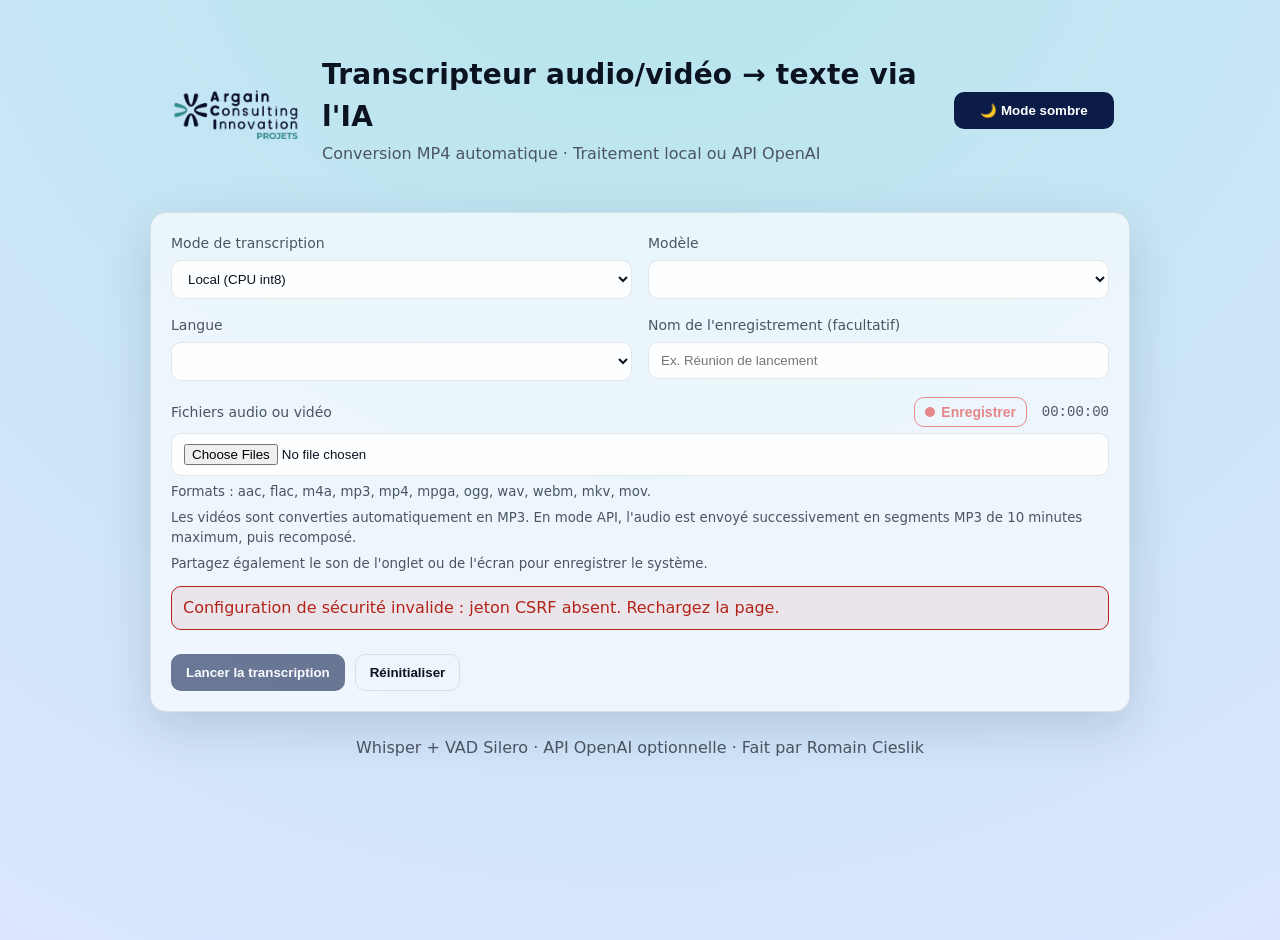
==== commit 2744502d: "Ajout du nom voulu sur le document transcrit-stable" ====
--- a/templates/index.html
+++ b/templates/index.html
@@ -5,13 +5,87 @@
     <meta name="viewport" content="width=device-width, initial-scale=1" />
     <title>Transcripteur Whisper</title>
     <script>
-      (function(){
-        const saved = localStorage.getItem('theme') || (window.matchMedia('(prefers-color-scheme: dark)').matches ? 'dark' : 'light');
-        document.documentElement.setAttribute('data-theme', saved);
+      (function () {
+        const saved = localStorage.getItem("theme") ||
+          (window.matchMedia("(prefers-color-scheme: dark)").matches ? "dark" : "light");
+        document.documentElement.setAttribute("data-theme", saved);
       })();
     </script>
-    <link rel="stylesheet" href="/static/style.css" />
-    <link rel="icon" href="/static/icon.ico" type="image/x-icon">
+    <link rel="stylesheet" href="/static/style.css?v=20260827-output-name" />
+    <link rel="icon" href="/static/icon.ico" type="image/x-icon" />
+    <style>
+      .native-audio-panel {
+        margin-top: 0.85rem;
+        padding: 0.9rem;
+        border: 1px solid rgba(127, 127, 127, 0.35);
+        border-radius: 12px;
+        display: grid;
+        gap: 0.8rem;
+        background: rgba(127, 127, 127, 0.06);
+      }
+      .native-audio-title-row,
+      .native-audio-device-grid,
+      .vu-heading {
+        display: flex;
+        align-items: center;
+        justify-content: space-between;
+        gap: 0.75rem;
+      }
+      .native-audio-title-row h2 {
+        margin: 0;
+        font-size: 1rem;
+      }
+      .native-audio-device-grid {
+        align-items: stretch;
+      }
+      .native-audio-device-grid .field {
+        flex: 1 1 0;
+        min-width: 0;
+      }
+      .native-audio-device-grid select {
+        width: 100%;
+      }
+      .native-audio-meters {
+        display: grid;
+        gap: 0.7rem;
+      }
+      .vu-row {
+        display: grid;
+        gap: 0.3rem;
+      }
+      .vu-heading {
+        font-size: 0.88rem;
+      }
+      .vu-track {
+        height: 14px;
+        border-radius: 999px;
+        overflow: hidden;
+        background: rgba(127, 127, 127, 0.25);
+      }
+      .vu-fill {
+        width: 0;
+        height: 100%;
+        border-radius: inherit;
+        background: linear-gradient(90deg, #2fb344 0 68%, #f59f00 68% 88%, #e03131 88% 100%);
+        transition: width 80ms linear;
+      }
+      .vu-fill.is-clipping {
+        box-shadow: inset 0 0 0 2px #fff, 0 0 0 2px #e03131;
+      }
+      .native-audio-status {
+        margin: 0;
+        font-size: 0.84rem;
+        color: var(--muted);
+      }
+      .native-audio-status.is-error {
+        color: #e33c3c;
+      }
+      @media (max-width: 760px) {
+        .native-audio-device-grid {
+          flex-direction: column;
+        }
+      }
+    </style>
   </head>
   <body>
     <canvas id="bg-particles"></canvas>
@@ -67,6 +141,17 @@
           <select id="lang" name="lang"></select>
         </div>
 
+        <div class="field">
+          <label for="output_name">Nom de l'enregistrement (facultatif)</label>
+          <input
+            id="output_name"
+            name="output_name"
+            type="text"
+            maxlength="80"
+            placeholder="Ex. Réunion de lancement"
+          />
+        </div>
+
         <div class="field full">
           <div class="field-label-row">
             <label for="files">Fichiers audio ou vidéo</label>
@@ -78,9 +163,61 @@
               <span id="record-timer" class="record-timer">00:00:00</span>
             </div>
           </div>
-          <input id="files" name="files" type="file" multiple accept=".aac,.flac,.m4a,.mp3,.mp4,.mpga,.ogg,.wav,.webm,.mkv,.mov" />
+
+          <input
+            id="files"
+            name="files"
+            type="file"
+            multiple
+            accept=".aac,.flac,.m4a,.mp3,.mp4,.mpga,.ogg,.wav,.webm,.mkv,.mov"
+          />
           <small>Formats : aac, flac, m4a, mp3, mp4, mpga, ogg, wav, webm, mkv, mov.</small>
           <small>Les vidéos sont converties automatiquement en MP3. En mode API, l'audio est envoyé successivement en segments MP3 de 10 minutes maximum, puis recomposé.</small>
+
+          <section id="native-audio-panel" class="native-audio-panel" aria-labelledby="native-audio-title">
+            <div class="native-audio-title-row">
+              <h2 id="native-audio-title">Sources audio et contrôle des niveaux</h2>
+              <button id="native-audio-refresh" type="button" class="ghost">Actualiser</button>
+            </div>
+
+            <div class="native-audio-device-grid">
+              <div class="field">
+                <label for="native-speaker-select">Son du PC</label>
+                <select id="native-speaker-select" aria-label="Sortie audio à enregistrer"></select>
+              </div>
+              <div class="field">
+                <label for="native-microphone-select">Microphone</label>
+                <select id="native-microphone-select" aria-label="Microphone à enregistrer"></select>
+              </div>
+            </div>
+
+            <div class="native-audio-meters" aria-live="polite">
+              <div class="vu-row">
+                <div class="vu-heading">
+                  <span id="system-vu-name">Son du PC</span>
+                  <output id="system-vu-db">-60.0 dB</output>
+                </div>
+                <div class="vu-track" role="meter" aria-label="Niveau du son du PC" aria-valuemin="-60" aria-valuemax="0" aria-valuenow="-60">
+                  <div id="system-vu-fill" class="vu-fill"></div>
+                </div>
+              </div>
+
+              <div class="vu-row">
+                <div class="vu-heading">
+                  <span id="microphone-vu-name">Microphone</span>
+                  <output id="microphone-vu-db">-60.0 dB</output>
+                </div>
+                <div class="vu-track" role="meter" aria-label="Niveau du microphone" aria-valuemin="-60" aria-valuemax="0" aria-valuenow="-60">
+                  <div id="microphone-vu-fill" class="vu-fill"></div>
+                </div>
+              </div>
+            </div>
+
+            <p id="native-audio-status" class="native-audio-status">
+              Chargement des périphériques audio…
+            </p>
+          </section>
+
           <small id="recording-hint"></small>
           <small id="estimate"></small>
           <div id="form-error" class="form-error" role="alert" hidden></div>
@@ -93,7 +230,15 @@
       </form>
 
       <section id="status" class="status" aria-live="polite" hidden>
-        <div class="progress-wrap" id="progress-wrap" role="progressbar" aria-label="Progression globale" aria-valuemin="0" aria-valuemax="100" aria-valuenow="0"><div class="progress" id="progress" style="width:0%"></div></div>
+        <div
+          class="progress-wrap"
+          id="progress-wrap"
+          role="progressbar"
+          aria-label="Progression globale"
+          aria-valuemin="0"
+          aria-valuemax="100"
+          aria-valuenow="0"
+        ><div class="progress" id="progress" style="width:0%"></div></div>
         <div class="meta">
           <span id="job-id"></span>
           <span id="job-state" class="badge">en attente</span>
@@ -103,7 +248,6 @@
         <pre id="logs" class="logs"></pre>
 
         <div id="downloads" class="actions" style="gap:.5rem;" hidden>
-
           <button type="button" class="button ghost" id="btn-transcription">Télécharger la transcription (TXT)</button>
           <button type="button" class="button ghost" id="btn-summary" style="display:none;">Télécharger le document (TXT)</button>
           <button type="button" class="button" id="btn-zip">Télécharger en ZIP</button>
@@ -115,7 +259,6 @@
       Whisper + VAD Silero · API OpenAI optionnelle · Fait par Romain Cieslik
     </footer>
 
-    <!-- Config envoyée par le serveur (JSON pur, sans commentaire) -->
     <script id="whisper-config" type="application/json">
       {{ {
         "MODELS_LOCAL": models_local,
--- a/static/style.css
+++ b/static/style.css
@@ -212,6 +212,15 @@
   color: var(--text);
 }
 
+/* Même style que les champs existants, sans modifier leur règle. */
+#output_name {
+  padding: 10px 12px;
+  border-radius: 10px;
+  border: 1px solid var(--panel-border);
+  background: var(--input-bg);
+  color: var(--text);
+}
+
 small { color: var(--muted); }
 
 .form-error {
